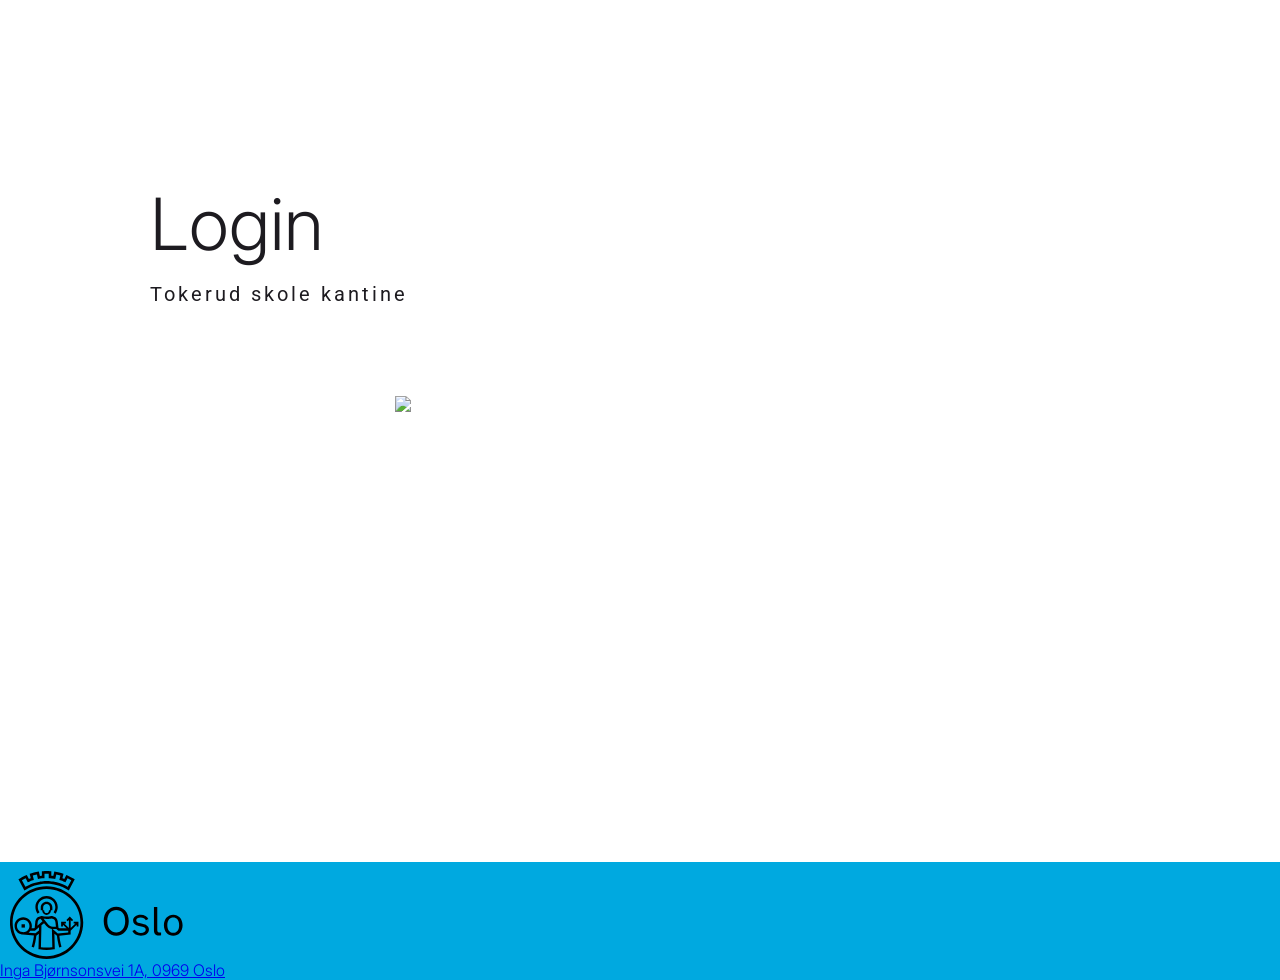
==== loginpage/index.html @ ca64b4d5 "ADD LOGINPAGE" ====
<!DOCTYPE html>
<html lang="en">
    <head>
        <meta charset="UTF-8">
        <meta name="viewport" content="width=device-width, initial-scale=1.0">
        <title>Admin Side</title>
        <link rel="stylesheet" href="style.css">
        <script src="main.js" defer></script>
    <link href="https://fonts.googleapis.com/css2?family=Roboto:wght@400;500;700&display=swap" rel="stylesheet">
  <script type="importmap">
    {
      "imports": {
        "@material/web/": "https://esm.run/@material/web/"
      }
    }
  </script>
  <script type="module">
    import '@material/web/all.js';
    import {styles as typescaleStyles} from '@material/web/typography/md-typescale-styles.js';

    document.adoptedStyleSheets.push(typescaleStyles.styleSheet);
  </script>
        </script>


        <style>
            /*init fonts*/
            @font-face {
                font-family: 'inter';
                src: url('/media/fonts/inter-reg.ttf') format('truetype');
                font-weight: 400;
                font-style: normal;
                font-display: swap;
                font-optical-sizing: auto
            }

        </style>

    </head>
    <body>
        <!--progress bar. shows when pressing "Fjern". invisible until javascript changes the opacity-->
        <md-linear-progress id="fjern-progress" value="0" style="opacity: 0; transition: opacity 0.3s ease;"></md-linear-progress>
       
        </div>

<div>
    <h1 id="hea1">Login</h1>
    <h1 id="hea2">Tokerud skole kantine</h>
</div>
<div id="login-container">
    <img src="/Orders/Media/generic avatar.svg" id="avatar" />
    <div id="loginf">
        <md-filled-text-field label="Username" type="email"></md-filled-text-field>
        <md-filled-text-field label="Password" type="password"></md-filled-text-field>
    </div>
</div>
</div>

<footer>
    <div id="logo">
        <img src="Media/OsloskolenLogo 2.svg" alt="">
    </div>
    <div id="link">
        <a href="https://tokerud.osloskolen.no/" id="addrlink">Inga Bjørnsonsvei 1A, 0969 Oslo</a>
    </div>
</footer></body></html>
---- loginpage/style.css ----
html, body {
    height: 100%;
    margin: 0;
}

body {
    font-family: inter;
    background-color: #ffffff;
    margin: 0;
    padding: 0;
        display: flex;
    flex-direction: column;
}

h1 {
    font-size: 55px;
    font-weight: 400;
    color: #1D1B20;
    margin-bottom: 15px;
    margin-left: 150px;
}


#hea2 {
letter-spacing: 3px;
font-family: roboto;
font-size: 20px;
margin-bottom: 10vh;
}
#hea1 {
    margin-top: 20vh;
    font-size: 8vh;
    

}

#login-container {
    position: relative;
    display: flex;
    justify-content: center;
}

#avatar {
    position: absolute;
    left: calc(59% - 300px - 60px); /* centers based on field width + gap */
    top: 50%;
    transform: translateY(-50%);
}

#loginf {
    display: flex;
    flex-direction: column;
    gap: 16px;
    width: 300px;
        justify-content: center;
}

md-filled-text-field {
    width: 100%;
}

md-filled-text-field {
    width: 100%;
}
footer {
    width: 100%;
    background-color: #00A9E0;
    margin-top: auto; /* this pushes the footer to the bottom */
    height: 150px;
    display: flex;
    flex-direction: column;
    margin-top: 50vh;
}

#logo {
    height: 90px;
    display: flex;
    width: 67px;
    color: #000000;
    margin-left: 10px;
    margin-top: 8px;
}
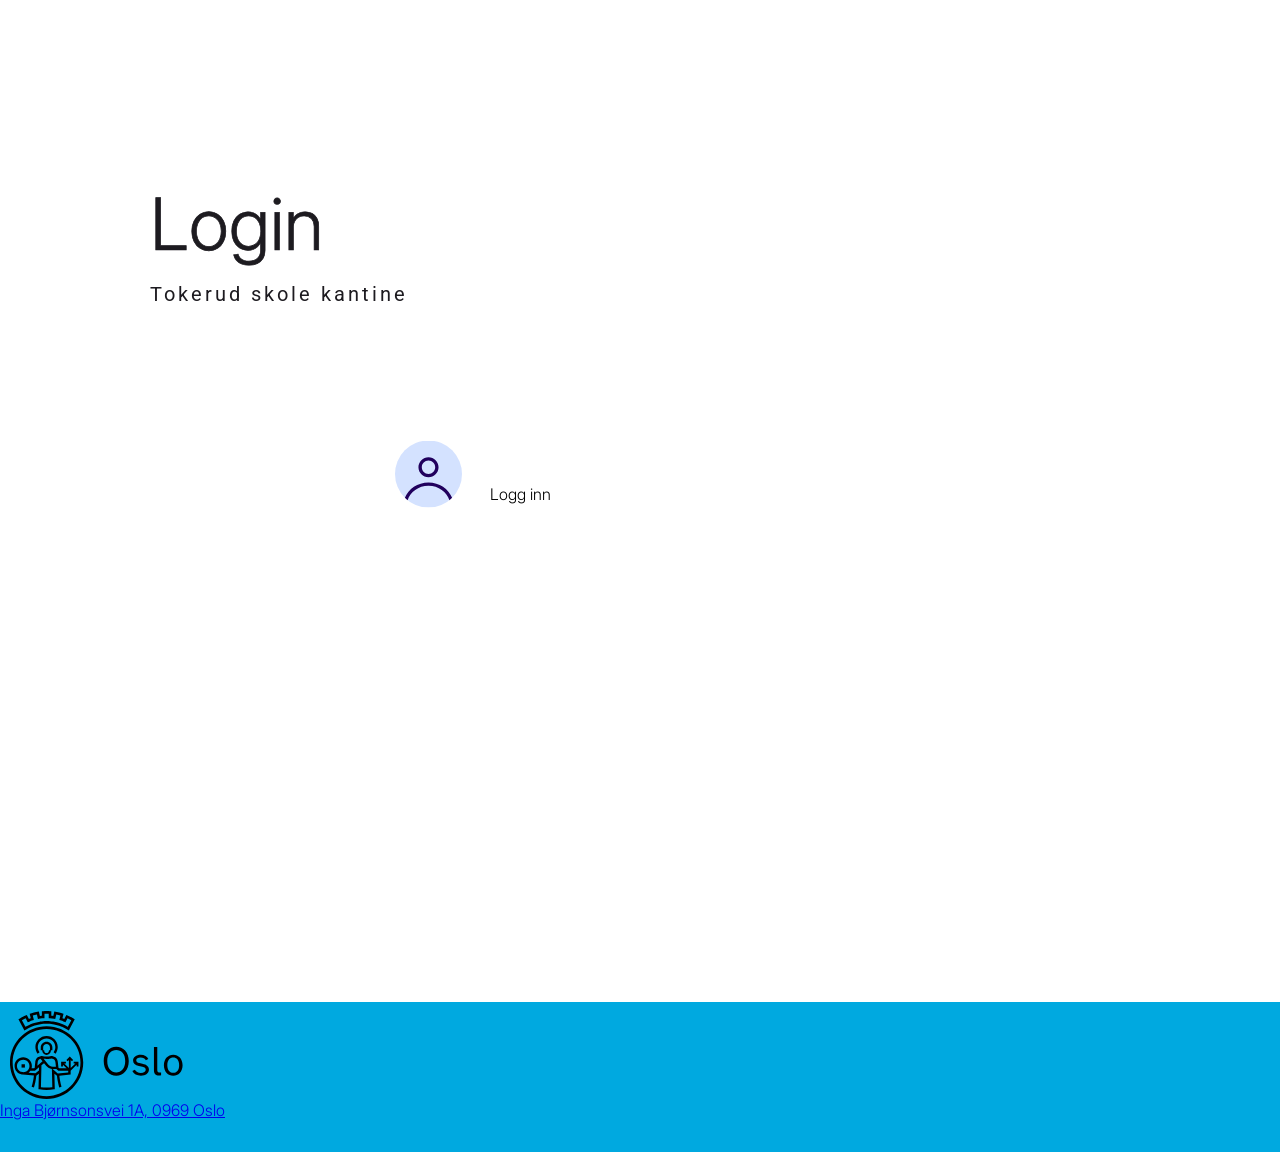
==== commit 67498a3b: "i dont have time to write these but just know thr\at goresihit is a good artist imo" ====
--- a/loginpage/index.html
+++ b/loginpage/index.html
@@ -20,7 +20,7 @@
 
     document.adoptedStyleSheets.push(typescaleStyles.styleSheet);
   </script>
-        </script>
+        </script/>
 
 
         <style>
@@ -38,8 +38,6 @@
 
     </head>
     <body>
-        <!--progress bar. shows when pressing "Fjern". invisible until javascript changes the opacity-->
-        <md-linear-progress id="fjern-progress" value="0" style="opacity: 0; transition: opacity 0.3s ease;"></md-linear-progress>
        
         </div>
 
@@ -48,10 +46,16 @@
     <h1 id="hea2">Tokerud skole kantine</h>
 </div>
 <div id="login-container">
-    <img src="/Orders/Media/generic avatar.svg" id="avatar" />
+    <img src="/loginpage/Media/generic avatar.svg" id="avatar" />
     <div id="loginf">
-        <md-filled-text-field label="Username" type="email"></md-filled-text-field>
-        <md-filled-text-field label="Password" type="password"></md-filled-text-field>
+      <md-filled-text-field id="username" label="Username"></md-filled-text-field>
+<md-filled-text-field id="password" label="Password" type="password"></md-filled-text-field>
+
+<br><br>
+
+<md-filled-button onclick="login()">Logg inn</md-filled-button>
+
+<p id="melding"></p>
     </div>
 </div>
 </div>
@@ -64,4 +68,4 @@
         <a href="https://tokerud.osloskolen.no/" id="addrlink">Inga Bjørnsonsvei 1A, 0969 Oslo</a>
     </div>
 </footer></body></html>
-
+ 
--- a/loginpage/style.css
+++ b/loginpage/style.css
@@ -1,8 +1,31 @@
-html, body {
-    height: 100%;
-    margin: 0;
+/* Reset default margins and prevent horizontal scrolling */
+body {
+
+    font-family: inter;
+
+      -webkit-text-stroke: 0.5px; 
+        -webkit-font-smoothing: antialiased;
+  -moz-osx-font-smoothing: grayscale;
+  text-rendering: optimizeLegibility;
+    font-weight: 400;
+
+}
+:root {
+  --inter-stroke: 0.7px;
+  --other-stroke: 0;
 }
 
+body {
+  -webkit-text-stroke: var(--other-stroke);
+}
+
+h1, p, #hea1 {  /* wherever you use Inter */
+  -webkit-text-stroke: var(--inter-stroke);
+}
+
+#hea2 {  /* Roboto elements */
+  -webkit-text-stroke: var(--other-stroke);
+}
 body {
     font-family: inter;
     background-color: #ffffff;
